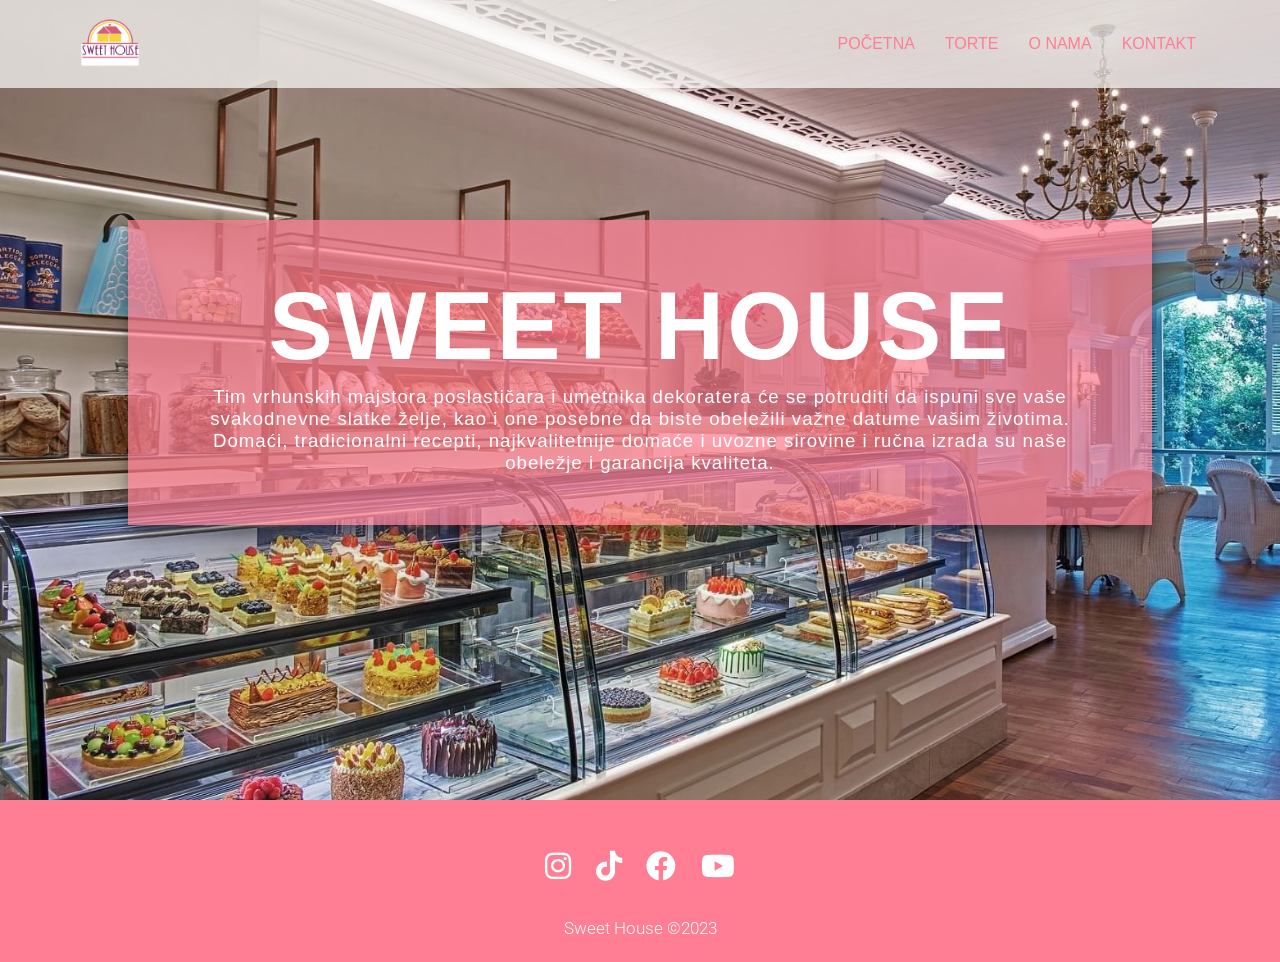
==== index.html @ afbd1a0d "Add files via upload" ====
<!DOCTYPE html>
<html lang="en">
<head>
  <meta charset="UTF-8">
  <meta name="viewport" content="width=device-width, initial-scale=1.0">

    <!-- SEO tagovvi ------------------------*************************** -->
   <link rel="icon" type="image/x-icon" href="slike/logo.png">
  
   <title>Sweet House - Vaša omiljena poslastičarnica</title>
   <meta name="description" content="Sweet House - Vaša omiljena poslastičarnica">
    <meta name="keywords" content="poslastičarnica, slatkiši, kolači, torte, dezerti">
    <meta name="author" content="fon">

    <!-- *********************************************************************** -->


  <link rel="stylesheet" href="css/index.css">
  
  <link href='https://fonts.googleapis.com/css?family=Montserrat' rel='stylesheet'>
  <link rel="stylesheet" href="https://cdnjs.cloudflare.com/ajax/libs/font-awesome/6.0.0-beta2/css/all.min.css" 
  integrity="sha512-YWzhKL2whUzgiheMoBFwW8CKV4qpHQAEuvilg9FAn5VJUDwKZZxkJNuGM4XkWuk94WCrrwslk8yWNGmY1EduTA==" crossorigin="anonymous" referrerpolicy="no-referrer" />
 

</head>
<body>
  

  


    <div class="home">

      <header>
        <nav>
          <ul class='nav-bar'>
    
            <li class='logo'><a href='#'><img src='slike/logo.png'></a></li>

            <input type='checkbox' id='check' />
            <span class="menu">
                <li><a href="index.html">Početna</a></li>
                <li><a href="torte.html">Torte</a></li>
                <li><a href="about.html">O nama</a></li>
                <li><a href="contact.html">Kontakt</a></li>
                <label for="check" class="close-menu"><i class="fas fa-times"></i></label>
            </span>

            <label for="check" class="open-menu"><i class="fas fa-bars"></i></label>
        </ul>
        </nav>
      </header>

        <div class="content">
          <div class="sadrzaj">
            <h1>Sweet house</h1>
            <p>Tim vrhunskih majstora poslastičara i umetnika dekoratera će se potruditi da ispuni sve vaše svakodnevne slatke želje, kao i one posebne da biste obeležili važne datume vašim životima. Domaći, tradicionalni recepti, najkvalitetnije domaće i uvozne sirovine i ručna izrada su naše obeležje i garancija kvaliteta.</p>
          </div>
        </div>

        

        
  
      </div>
  
    </div>





    <section class="footer">

      <div class="share">
          <a href="#"><i class="fa-brands fa-instagram"></i></a>
          <a href="#" ><i class="fa-brands fa-tiktok"></i></a>
          <a href="#" ><i class="fa-brands fa-facebook"></i></a>
          <a href="#" ><i class="fa-brands fa-youtube"></i></a>
         
      </div>
  
      
  
      <div class="credit">Sweet House ©2023</div>
  
  </section>

</body>
</html>
---- css/index.css ----
@import url('https://fonts.googleapis.com/css2?family=Roboto:wght@100;300;400;500;700&display=swap');


*{
    box-sizing: border-box;
    margin: 0;
    padding: 0;
    user-select: none; /*da kkorisnik ne moze da selektuje sadrzaj prelaskom kursora*/
    transition: .2s linear;
}

body {
    font-family: "Poppins", sans-serif;
    --color1: rgb(255, 126, 147) ;
    --color2: #ffffff ;
}



nav{
    background-color: rgba(255, 255, 255, 0.7);
    position: fixed;
    top: 0;
    width: 100%;
    z-index: 10000;
}

.nav-bar {
    width: 95%;
    
    display: flex;
    justify-content: space-between;
    align-items: center;
    list-style: none;
    position: relative;
    
    padding: 12px 20px;
    z-index: 1000;
    
}

.logo img {
    margin-left: 60px;
    height: 60px;
}

.menu {
    display: flex;
   
    
}
.menu li {padding-left: 30px;}
.menu li a {
    display: inline-block;
    text-decoration: none;
    color: var(--color1);
    text-align: center;
    transition: 0.15s ease-in-out;
    position: relative;
    text-transform: uppercase;
}

.menu li a::after {
    content: "";
    position: absolute;
    bottom: 0;
    left: 0;
    width: 0;
    height: 1px;
    background-color: var(--color1);
    transition: 0.15s ease-in-out;
}

.menu li a:hover:after {width: 100%;}

.open-menu , .close-menu {
    position: absolute;
    color: var(--color1);
    cursor: pointer;
    font-size: 1.5rem;
    display: none;
}

.open-menu {
    top: 50%;
    right: 20px;
    transform: translateY(-50%);
}

.close-menu {
    top: 20px;
    right: 20px;
}

#check {
    display: none;
}


.home{
    background-image: url(../slike/aglm68555f_standard.jpg);
    min-height: 800px;

    background-position: top;
    background-repeat: no-repeat;
    background-size: cover;

  

}





.home .content{
    margin: auto;
    text-align: center;
    padding-top: 220px;
    width: 80%;
    
}

.home .sadrzaj{
    background-color: rgb(255, 126, 147, 0.7);
    padding: 5%;
    box-shadow: rgba(0, 0, 0, 0.25) 0px 14px 28px, rgba(0, 0, 0, 0.22) 0px 10px 10px;
}

.home .content h1{
    font-family: 'Monnserat' sans-serif;    
    
    letter-spacing:3px;                                          
    font-size: 6rem;
    text-transform: uppercase;
    color:rgb(255, 255, 255);


}

.home .content p{
    font-family: 'Monnserat' sans-serif;

    font-size: 14pt;
    letter-spacing:1px;   
    font-weight: 500;
    padding-top: 5px;
    color:rgb(255, 255, 255);
    text-transform: none;

}







.footer{
    padding-top: 40px;
    background-color: rgb(255, 126, 147);
    text-align: center;
}

.footer .share{
    padding: 10px 0;
}

.footer .share a{
   
    font-size: 30px;
    color: rgb(255, 255, 255) ;
    margin: 10px;

}

.footer .share a:hover{
    
    color: #ffdd00;
    transition: linear 0.1s;
}


.footer .credit{
    font-family: 'Roboto', sans-serif;
    font-size: 13pt;
    font-weight: 300;
    padding:1.5rem;
    color: rgb(255, 255, 255)
}








@media(max-width: 610px){

    .home{
        min-height: 800px;
    
        background-position: center;
        background-repeat: no-repeat;
        background-size: cover;
    
      
    
    }

    .home .content .sadrzaj h1{
        font-size: 80px;
     
    }

    
   

    .home .content .sadrzaj{
        padding: 100px 0;
    }
    
   
    
    .container{
        display: flex;
        
    }



    .logo img {
        margin-left: 0px;
    }

    .menu {
        flex-direction: column;
        align-items: center;
        justify-content: center;
        width: 70%;
        height: 100vh;
        position: fixed;
        top: 0;
        right: -80%;
        z-index: 100;
        background-color: var(--color2);
        transition: all 0.2s ease-in-out;
    }

    .menu li {
        margin-top: 40px;
    }
    .menu li a {
        padding: 10px;
    }

    .open-menu , .close-menu {display: block;}
    #check:checked ~ .menu {right: 0;}
}
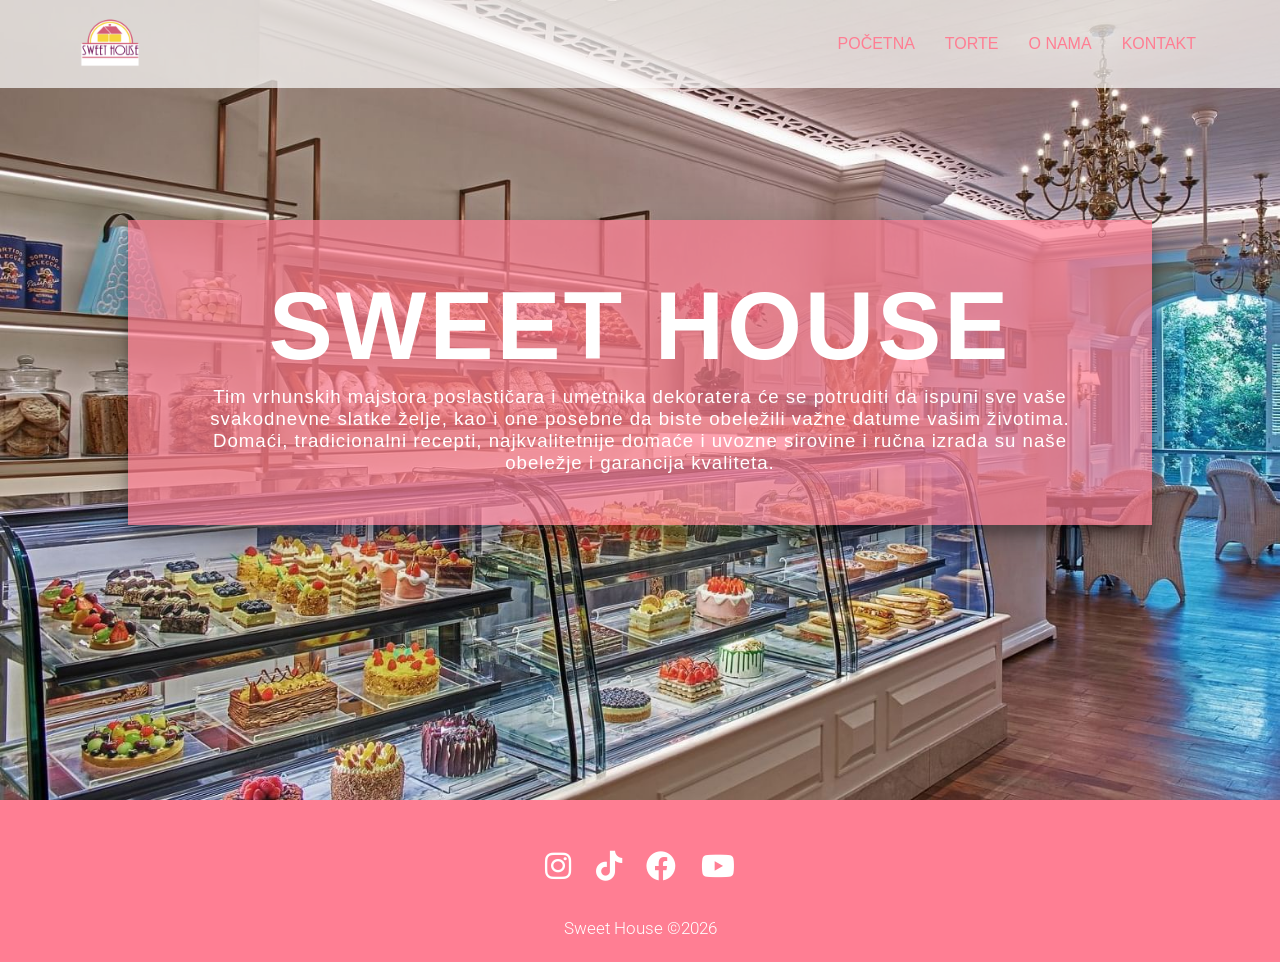
==== commit b9be326c: "Add files via upload" ====
--- a/index.html
+++ b/index.html
@@ -82,7 +82,7 @@
   
       
   
-      <div class="credit">Sweet House ©2023</div>
+      <div class="credit">Sweet House ©2026</div>
   
   </section>
 
